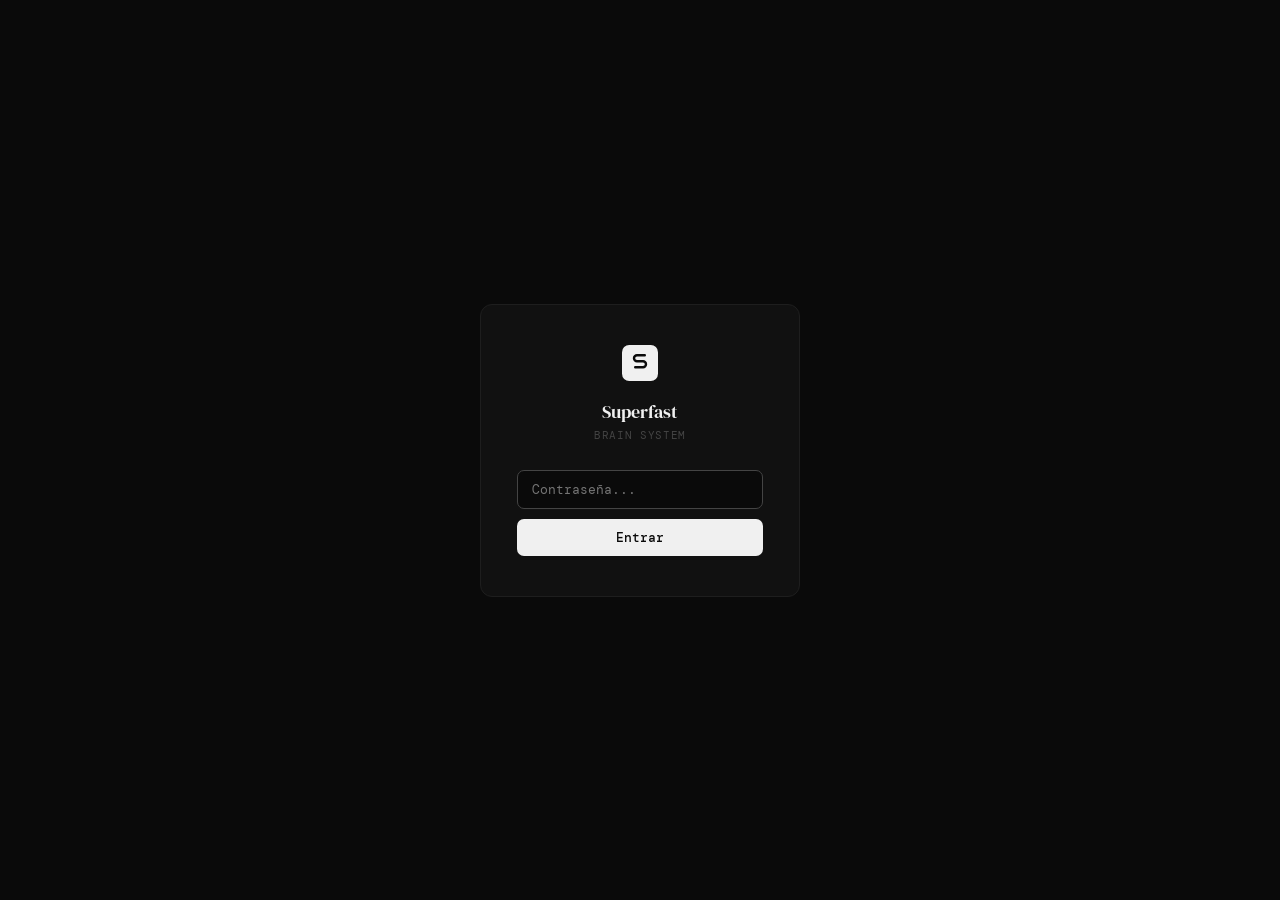
==== index.html @ e6bd0008 "fix: renombrar index_nuevo a index.html" ====
<!DOCTYPE html>
<html lang="es">
<head>
<meta charset="UTF-8">
<meta name="viewport" content="width=device-width, initial-scale=1.0">
<title>Superfast — Brain System</title>
<link href="https://fonts.googleapis.com/css2?family=DM+Serif+Display:ital@0;1&family=DM+Mono:wght@300;400;500&display=swap" rel="stylesheet">
<style>
:root {
  --bg: #0a0a0a; --surface: #111111; --surface2: #1a1a1a;
  --border: #1e1e1e; --border2: #2e2e2e;
  --text: #f0f0f0; --text2: #888888; --text3: #444444;
  --green: #4ade80; --red: #f87171;
  --bottom-nav-h: 60px;
}
* { box-sizing: border-box; margin: 0; padding: 0; }
body { background: var(--bg); color: var(--text); font-family: 'DM Mono', monospace; font-size: 13px; min-height: 100vh; display: flex; }

/* ── LOGIN SCREEN ─────────────────────────────────────────── */
#login-screen {
  display: none;
  position: fixed; inset: 0;
  background: #0a0a0a;
  align-items: center; justify-content: center;
  z-index: 9999;
  padding: 16px;
}
#login-screen.visible { display: flex; }
.login-box {
  background: #111;
  border: 1px solid #1e1e1e;
  border-radius: 12px;
  padding: 40px 36px;
  width: 100%;
  max-width: 320px;
  text-align: center;
}
.login-logo { width: 36px; height: 36px; margin: 0 auto 14px; }
.login-title { font-family: 'DM Serif Display', serif; font-size: 18px; color: #f0f0f0; margin-bottom: 4px; }
.login-sub { font-size: 11px; color: #444; letter-spacing: 0.06em; text-transform: uppercase; margin-bottom: 28px; }
.login-input {
  width: 100%; padding: 10px 14px;
  background: #0a0a0a; border: 1px solid #2e2e2e; border-radius: 7px;
  color: #f0f0f0; font-family: 'DM Mono', monospace; font-size: 13px;
  outline: none; margin-bottom: 10px; transition: border-color 0.15s;
}
.login-input:focus { border-color: #444; }
.login-btn {
  width: 100%; padding: 10px;
  background: #f0f0f0; border: none; border-radius: 7px;
  color: #0a0a0a; font-family: 'DM Mono', monospace;
  font-size: 13px; font-weight: 500; cursor: pointer; transition: background 0.15s;
}
.login-btn:hover { background: #d4d4d4; }
.login-btn:disabled { background: #1a1a1a; color: #444; cursor: not-allowed; }
.login-error { font-size: 11px; color: #f87171; margin-top: 10px; display: none; }

/* ── APP ─────────────────────────────────────────────────── */
#app { display: none; width: 100%; }
#app.visible { display: flex; }

/* ── SIDEBAR (desktop) ───────────────────────────────────── */
.sidebar {
  width: 220px; min-width: 220px;
  background: var(--surface); border-right: 1px solid var(--border);
  display: flex; flex-direction: column;
  height: 100vh; position: sticky; top: 0;
}
.logo { padding: 24px 20px; border-bottom: 1px solid var(--border); display: flex; align-items: center; gap: 12px; }
.logo-mark { width: 30px; height: 30px; flex-shrink: 0; }
.logo-name { font-family: 'DM Serif Display', serif; font-size: 15px; color: var(--text); display: block; }
.logo-sub { font-size: 10px; color: var(--text3); letter-spacing: 0.08em; text-transform: uppercase; display: block; margin-top: 1px; }
.nav { padding: 12px 10px; flex: 1; }
.nav-section { font-size: 10px; color: var(--text3); letter-spacing: 0.1em; text-transform: uppercase; padding: 14px 10px 6px; }
.nav-item {
  display: flex; align-items: center; gap: 10px;
  padding: 9px 10px; border-radius: 6px; cursor: pointer;
  color: var(--text2); font-size: 12px; border: none; background: none;
  width: 100%; text-align: left; transition: all 0.15s; letter-spacing: 0.02em;
}
.nav-item:hover { background: var(--surface2); color: var(--text); }
.nav-item.active { background: var(--surface2); color: var(--text); }
.nav-item svg { opacity: 0.5; flex-shrink: 0; }
.nav-item.active svg { opacity: 1; }
.sidebar-footer {
  padding: 14px 16px; border-top: 1px solid var(--border);
  font-size: 11px; color: var(--text3);
  display: flex; align-items: center; justify-content: space-between;
}
.logout-btn { background: none; border: none; color: var(--text3); font-family: 'DM Mono', monospace; font-size: 11px; cursor: pointer; padding: 0; transition: color 0.15s; }
.logout-btn:hover { color: var(--red); }
.status-dot { display: inline-block; width: 6px; height: 6px; border-radius: 50%; background: var(--green); margin-right: 6px; animation: pulse 2s infinite; }
@keyframes pulse { 0%,100%{opacity:1} 50%{opacity:0.3} }

/* ── BOTTOM NAV (mobile only) ────────────────────────────── */
.bottom-nav {
  display: none;
  position: fixed; bottom: 0; left: 0; right: 0;
  height: var(--bottom-nav-h);
  background: var(--surface);
  border-top: 1px solid var(--border);
  z-index: 100;
  padding: 0 4px;
  align-items: stretch;
}
.bnav-item {
  flex: 1; display: flex; flex-direction: column;
  align-items: center; justify-content: center; gap: 4px;
  cursor: pointer; border: none; background: none;
  color: var(--text3); font-family: 'DM Mono', monospace;
  font-size: 9px; letter-spacing: 0.04em; padding: 8px 4px;
  transition: color 0.15s; -webkit-tap-highlight-color: transparent;
}
.bnav-item svg { opacity: 0.5; }
.bnav-item.active { color: var(--text); }
.bnav-item.active svg { opacity: 1; }

/* ── MAIN ────────────────────────────────────────────────── */
.main { flex: 1; display: flex; flex-direction: column; height: 100vh; overflow: hidden; min-width: 0; }
.topbar {
  height: 56px; border-bottom: 1px solid var(--border);
  display: flex; align-items: center; padding: 0 28px; gap: 14px; flex-shrink: 0;
}
.topbar-title { font-family: 'DM Serif Display', serif; font-size: 16px; color: var(--text); white-space: nowrap; }
.topbar-sep { color: var(--text3); }
.topbar-sub { font-size: 11px; color: var(--text3); white-space: nowrap; overflow: hidden; text-overflow: ellipsis; }
.topbar-actions { margin-left: auto; flex-shrink: 0; }
.content { flex: 1; overflow-y: auto; padding: 28px; }
.content::-webkit-scrollbar { width: 4px; }
.content::-webkit-scrollbar-thumb { background: var(--border2); border-radius: 2px; }

/* ── BUTTONS ─────────────────────────────────────────────── */
.btn {
  padding: 7px 16px; border-radius: 5px;
  font-family: 'DM Mono', monospace; font-size: 12px; cursor: pointer;
  border: 1px solid var(--border2); background: var(--surface2); color: var(--text2);
  transition: all 0.15s; white-space: nowrap;
}
.btn:hover { border-color: #444; color: var(--text); }
.btn-primary { background: var(--text); color: var(--bg); border-color: var(--text); font-weight: 500; }
.btn-primary:hover { background: #d4d4d4; }
.btn-primary:disabled { background: var(--surface2); color: var(--text3); border-color: var(--border); cursor: not-allowed; }

/* ── VIEWS ───────────────────────────────────────────────── */
.view { display: none; }
.view.active { display: block; }

/* ── PANEL ───────────────────────────────────────────────── */
.panel { background: var(--surface); border: 1px solid var(--border); border-radius: 8px; overflow: hidden; }
.panel-header { padding: 12px 18px; border-bottom: 1px solid var(--border); display: flex; align-items: center; justify-content: space-between; }
.panel-label { font-size: 10px; color: var(--text3); letter-spacing: 0.1em; text-transform: uppercase; }
.panel-body { padding: 18px; }

/* ── NEW NOTE ────────────────────────────────────────────── */
.note-grid { display: grid; grid-template-columns: 1fr 300px; gap: 20px; max-width: 1080px; }
.title-input {
  width: 100%; background: transparent; border: none;
  border-bottom: 1px solid var(--border); color: var(--text);
  font-family: 'DM Serif Display', serif; font-size: 22px; line-height: 1.3;
  padding: 2px 0 12px; outline: none; display: block;
}
.title-input::placeholder { color: var(--text3); font-style: italic; }
.body-input {
  width: 100%; height: 360px; background: transparent; border: none;
  color: var(--text2); font-family: 'DM Mono', monospace; font-size: 13px;
  line-height: 1.8; resize: none; outline: none; margin-top: 14px;
}
.body-input::placeholder { color: var(--text3); }
.char-count { padding: 10px 18px; border-top: 1px solid var(--border); font-size: 11px; color: var(--text3); text-align: right; }

/* ── STATUS ──────────────────────────────────────────────── */
.status-box { padding: 10px 14px; border-radius: 6px; font-size: 12px; display: flex; align-items: center; gap: 8px; }
.status-box.idle { background: rgba(255,255,255,0.03); border: 1px solid var(--border2); color: var(--text3); }
.status-box.processing { background: rgba(255,255,255,0.05); border: 1px solid var(--border2); color: var(--text2); }
.status-box.success { background: rgba(74,222,128,0.07); border: 1px solid rgba(74,222,128,0.2); color: var(--green); }
.status-box.error { background: rgba(248,113,113,0.07); border: 1px solid rgba(248,113,113,0.2); color: var(--red); }
.info-row { display: flex; flex-direction: column; gap: 16px; margin-top: 16px; }
.info-label { font-size: 10px; color: var(--text3); letter-spacing: 0.1em; text-transform: uppercase; margin-bottom: 6px; }
.info-value { font-size: 13px; color: var(--text2); line-height: 1.6; }
.tags-row { display: flex; flex-wrap: wrap; gap: 5px; }
.tag { padding: 3px 9px; border: 1px solid var(--border2); border-radius: 3px; font-size: 11px; color: var(--text2); }
.notion-link {
  display: flex; align-items: center; gap: 8px;
  padding: 10px 12px; background: var(--surface2);
  border: 1px solid var(--border2); border-radius: 6px;
  color: var(--text); text-decoration: none; font-size: 12px; transition: border-color 0.15s;
}
.notion-link:hover { border-color: #555; }

/* ── HISTORY ─────────────────────────────────────────────── */
.history-grid { display: grid; grid-template-columns: repeat(auto-fill, minmax(280px, 1fr)); gap: 14px; max-width: 1080px; }
.note-card { background: var(--surface); border: 1px solid var(--border); border-radius: 8px; padding: 16px; cursor: pointer; transition: border-color 0.15s; }
.note-card:hover { border-color: var(--border2); }
.card-header { display: flex; align-items: flex-start; justify-content: space-between; gap: 10px; margin-bottom: 10px; }
.card-title { font-family: 'DM Serif Display', serif; font-size: 15px; color: var(--text); line-height: 1.3; }
.card-badge { font-size: 10px; padding: 2px 7px; border: 1px solid var(--border2); border-radius: 3px; color: var(--text3); flex-shrink: 0; letter-spacing: 0.05em; }
.card-date { font-size: 10px; color: var(--text3); margin-bottom: 8px; }
.card-summary { font-size: 12px; color: var(--text2); line-height: 1.6; margin-bottom: 12px; display: -webkit-box; -webkit-line-clamp: 2; -webkit-box-orient: vertical; overflow: hidden; }
.card-footer { display: flex; align-items: center; justify-content: space-between; }
.card-tags { display: flex; gap: 5px; flex-wrap: wrap; }
.card-tag { font-size: 10px; color: var(--text3); border: 1px solid var(--border); border-radius: 2px; padding: 2px 6px; }
.card-ext-link { font-size: 11px; color: var(--text3); text-decoration: none; transition: color 0.15s; }
.card-ext-link:hover { color: var(--text); }
.card-delete { background: none; border: none; cursor: pointer; color: var(--text3); padding: 2px 4px; border-radius: 3px; font-size: 14px; line-height: 1; transition: color 0.15s; display: none; }
.note-card:hover .card-delete { display: block; }
.card-delete:hover { color: var(--red); }

/* ── HISTORY TOOLBAR ─────────────────────────────────────── */
.history-toolbar { display: flex; align-items: center; gap: 10px; max-width: 1080px; margin-bottom: 18px; flex-wrap: wrap; }
.search-input {
  flex: 1; min-width: 160px; background: var(--surface);
  border: 1px solid var(--border2); border-radius: 6px;
  color: var(--text); font-family: 'DM Mono', monospace;
  font-size: 12px; padding: 8px 14px; outline: none; transition: border-color 0.15s;
}
.search-input:focus { border-color: #444; }
.search-input::placeholder { color: var(--text3); }
.filter-btn {
  padding: 7px 12px; border-radius: 5px;
  font-family: 'DM Mono', monospace; font-size: 11px; cursor: pointer;
  border: 1px solid var(--border2); background: var(--surface); color: var(--text3);
  transition: all 0.15s; letter-spacing: 0.04em; white-space: nowrap;
}
.filter-btn:hover { color: var(--text); border-color: #444; }
.filter-btn.on { background: var(--surface2); color: var(--text); border-color: #444; }

/* ── CARD PINNED ─────────────────────────────────────────── */
.note-card.pinned { border-color: #333; }
.card-pin { background: none; border: none; cursor: pointer; color: var(--text3); padding: 2px 4px; font-size: 12px; transition: color 0.15s; display: none; }
.note-card:hover .card-pin { display: block; }
.note-card.pinned .card-pin { display: block; color: var(--text2); }
.card-pin:hover { color: var(--text); }
.card-reprocess { background: none; border: none; cursor: pointer; color: var(--text3); padding: 2px 4px; font-size: 11px; transition: color 0.15s; display: none; letter-spacing: 0.02em; }
.note-card:hover .card-reprocess { display: block; }
.card-reprocess:hover { color: var(--text); }

/* ── STATS ───────────────────────────────────────────────── */
.stats-grid { display: grid; grid-template-columns: repeat(auto-fill, minmax(200px, 1fr)); gap: 14px; max-width: 1080px; margin-bottom: 28px; }
.stat-card { background: var(--surface); border: 1px solid var(--border); border-radius: 8px; padding: 18px 20px; }
.stat-value { font-family: 'DM Serif Display', serif; font-size: 32px; color: var(--text); line-height: 1; margin-bottom: 6px; }
.stat-label { font-size: 11px; color: var(--text3); letter-spacing: 0.06em; text-transform: uppercase; }
.tags-chart { max-width: 1080px; background: var(--surface); border: 1px solid var(--border); border-radius: 8px; padding: 18px 20px; margin-bottom: 14px; }
.tags-chart-title { font-size: 10px; color: var(--text3); letter-spacing: 0.1em; text-transform: uppercase; margin-bottom: 14px; }
.tag-bar-row { display: flex; align-items: center; gap: 10px; margin-bottom: 8px; }
.tag-bar-label { font-size: 11px; color: var(--text2); width: 100px; flex-shrink: 0; overflow: hidden; text-overflow: ellipsis; white-space: nowrap; }
.tag-bar-track { flex: 1; height: 4px; background: var(--border2); border-radius: 2px; }
.tag-bar-fill { height: 100%; background: var(--text2); border-radius: 2px; transition: width 0.4s ease; }
.tag-bar-count { font-size: 11px; color: var(--text3); width: 20px; text-align: right; flex-shrink: 0; }
.empty { display: flex; flex-direction: column; align-items: center; justify-content: center; height: 260px; gap: 10px; color: var(--text3); }
.empty-icon { font-size: 28px; opacity: 0.3; }
.empty-text { font-size: 12px; letter-spacing: 0.04em; }

/* ── CHAT ────────────────────────────────────────────────── */
.chat-layout { display: grid; grid-template-columns: 1fr 300px; gap: 20px; max-width: 1080px; height: calc(100vh - 114px); }
.chat-col { display: flex; flex-direction: column; height: 100%; min-height: 0; }
.chat-messages { flex: 1; overflow-y: auto; display: flex; flex-direction: column; gap: 14px; padding-right: 6px; }
.chat-messages::-webkit-scrollbar { width: 3px; }
.chat-messages::-webkit-scrollbar-thumb { background: var(--border2); }
.msg { display: flex; gap: 10px; animation: fadeUp 0.2s ease; }
.msg.user { flex-direction: row-reverse; }
@keyframes fadeUp { from{opacity:0;transform:translateY(5px)} to{opacity:1;transform:translateY(0)} }
.msg-av {
  width: 26px; height: 26px; border-radius: 4px;
  background: var(--surface2); border: 1px solid var(--border2);
  display: flex; align-items: center; justify-content: center;
  font-size: 11px; flex-shrink: 0; font-family: 'DM Serif Display', serif;
}
.msg.user .msg-av { background: var(--text); color: var(--bg); border-color: var(--text); }
.msg-body {
  max-width: 78%; padding: 10px 13px; border-radius: 6px;
  font-size: 12px; line-height: 1.7;
  background: var(--surface); border: 1px solid var(--border); color: var(--text2);
}
.msg.user .msg-body { background: var(--surface2); color: var(--text); border-color: var(--border2); }
.chat-footer { border-top: 1px solid var(--border); padding-top: 14px; flex-shrink: 0; margin-top: 14px; }
.chat-row { display: flex; gap: 8px; }
.chat-in {
  flex: 1; background: var(--surface); border: 1px solid var(--border2); border-radius: 6px;
  color: var(--text); font-family: 'DM Mono', monospace; font-size: 13px;
  padding: 9px 13px; outline: none; transition: border-color 0.15s;
}
.chat-in:focus { border-color: #444; }
.context-note { display: flex; align-items: center; gap: 9px; padding: 9px 10px; border-radius: 5px; cursor: pointer; border: 1px solid transparent; transition: all 0.15s; }
.context-note:hover { background: var(--surface2); }
.context-note.on { background: var(--surface2); border-color: var(--border2); }
.ctx-check { width: 14px; height: 14px; border: 1px solid var(--border2); border-radius: 3px; flex-shrink: 0; display: flex; align-items: center; justify-content: center; }
.context-note.on .ctx-check { background: var(--text); border-color: var(--text); }
.ctx-title { font-size: 12px; color: var(--text2); white-space: nowrap; overflow: hidden; text-overflow: ellipsis; }
.context-note.on .ctx-title { color: var(--text); }
.panel-notes { overflow-y: auto; flex: 1; }
.chat-panel { display: flex; flex-direction: column; height: 100%; }

/* ── CLEAR NOTE BUTTON ───────────────────────────────────── */
.btn-ghost {
  padding: 7px 14px; border-radius: 5px;
  font-family: 'DM Mono', monospace; font-size: 12px; cursor: pointer;
  border: 1px solid var(--border2); background: transparent; color: var(--text3);
  transition: all 0.15s; white-space: nowrap;
}
.btn-ghost:hover { border-color: var(--red); color: var(--red); }

/* ── CHAT FILTER TABS ────────────────────────────────────── */
.chat-filters { display: flex; gap: 6px; margin-bottom: 10px; }
.chat-filter-btn {
  padding: 5px 12px; border-radius: 4px; cursor: pointer;
  font-family: 'DM Mono', monospace; font-size: 11px; letter-spacing: 0.04em;
  border: 1px solid var(--border2); background: transparent; color: var(--text3);
  transition: all 0.15s;
}
.chat-filter-btn:hover { color: var(--text2); border-color: #444; }
.chat-filter-btn.active { background: var(--surface2); color: var(--text); border-color: #444; }
.chat-filter-label { font-size: 10px; color: var(--text3); letter-spacing: 0.08em; text-transform: uppercase; margin-bottom: 8px; padding-left: 2px; }

/* ── BULK SELECT ─────────────────────────────────────────── */
.bulk-bar {
  display: none; align-items: center; gap: 10px;
  padding: 8px 14px; background: var(--surface2);
  border: 1px solid var(--border2); border-radius: 6px;
  max-width: 1080px; margin-bottom: 14px;
}
.bulk-bar.visible { display: flex; }
.bulk-count { font-size: 12px; color: var(--text2); flex: 1; }
.btn-danger {
  padding: 6px 14px; border-radius: 5px;
  font-family: 'DM Mono', monospace; font-size: 12px; cursor: pointer;
  border: 1px solid rgba(248,113,113,0.3); background: rgba(248,113,113,0.08);
  color: var(--red); transition: all 0.15s; white-space: nowrap;
}
.btn-danger:hover { background: rgba(248,113,113,0.15); border-color: var(--red); }
.note-card.selecting { cursor: default; }
.note-card.bulk-selected { border-color: #555; background: var(--surface2); }
.card-checkbox {
  width: 15px; height: 15px; border: 1px solid var(--border2); border-radius: 3px;
  flex-shrink: 0; display: none; align-items: center; justify-content: center;
  background: var(--surface);
}
.selecting-mode .card-checkbox { display: flex; }
.note-card.bulk-selected .card-checkbox { background: var(--text); border-color: var(--text); }

/* ── EDIT MODAL ──────────────────────────────────────────── */
.modal-overlay {
  display: none; position: fixed; inset: 0;
  background: rgba(0,0,0,0.7); z-index: 500;
  align-items: center; justify-content: center; padding: 20px;
}
.modal-overlay.visible { display: flex; }
.modal {
  background: var(--surface); border: 1px solid var(--border2);
  border-radius: 10px; width: 100%; max-width: 620px;
  max-height: 90vh; display: flex; flex-direction: column;
}
.modal-header {
  padding: 16px 20px; border-bottom: 1px solid var(--border);
  display: flex; align-items: center; justify-content: space-between; flex-shrink: 0;
}
.modal-title { font-family: 'DM Serif Display', serif; font-size: 15px; color: var(--text); }
.modal-close { background: none; border: none; color: var(--text3); cursor: pointer; font-size: 18px; line-height: 1; padding: 2px 6px; border-radius: 3px; transition: color 0.15s; }
.modal-close:hover { color: var(--text); }
.modal-body { padding: 20px; overflow-y: auto; flex: 1; display: flex; flex-direction: column; gap: 14px; }
.modal-footer { padding: 14px 20px; border-top: 1px solid var(--border); display: flex; gap: 8px; justify-content: flex-end; flex-shrink: 0; }
.modal-input {
  width: 100%; background: var(--surface2); border: 1px solid var(--border2);
  border-radius: 6px; color: var(--text); font-family: 'DM Mono', monospace;
  font-size: 13px; padding: 9px 13px; outline: none; transition: border-color 0.15s;
}
.modal-input:focus { border-color: #444; }
.modal-textarea {
  width: 100%; height: 240px; background: var(--surface2); border: 1px solid var(--border2);
  border-radius: 6px; color: var(--text2); font-family: 'DM Mono', monospace;
  font-size: 13px; line-height: 1.7; padding: 9px 13px; outline: none;
  resize: vertical; transition: border-color 0.15s;
}
.modal-textarea:focus { border-color: #444; }
.modal-label { font-size: 10px; color: var(--text3); letter-spacing: 0.1em; text-transform: uppercase; margin-bottom: 5px; }

/* ── REMINDERS ───────────────────────────────────────────── */
.reminder-badge {
  display: inline-flex; align-items: center; gap: 4px;
  font-size: 10px; padding: 2px 7px;
  border-radius: 3px; letter-spacing: 0.04em;
  border: 1px solid rgba(251,191,36,0.3);
  background: rgba(251,191,36,0.08); color: #fbbf24;
}
.reminder-badge.overdue {
  border-color: rgba(248,113,113,0.3);
  background: rgba(248,113,113,0.08); color: var(--red);
}
.reminder-badge.today {
  border-color: rgba(74,222,128,0.3);
  background: rgba(74,222,128,0.08); color: var(--green);
}
.card-reminder { background: none; border: none; cursor: pointer; color: var(--text3); padding: 2px 4px; font-size: 12px; transition: color 0.15s; display: none; }
.note-card:hover .card-reminder { display: block; }
.note-card.has-reminder .card-reminder { display: block; color: #fbbf24; }
.note-card.has-reminder.overdue .card-reminder { color: var(--red); }
.note-card.has-reminder.today .card-reminder { color: var(--green); }
.reminder-panel {
  background: var(--surface); border: 1px solid var(--border);
  border-radius: 8px; padding: 0; overflow: hidden; max-width: 1080px; margin-bottom: 20px;
}
.reminder-panel-header {
  padding: 12px 18px; border-bottom: 1px solid var(--border);
  display: flex; align-items: center; justify-content: space-between;
}
.reminder-item {
  display: flex; align-items: center; gap: 12px;
  padding: 10px 18px; border-bottom: 1px solid var(--border);
  transition: background 0.1s;
}
.reminder-item:last-child { border-bottom: none; }
.reminder-item:hover { background: var(--surface2); }
.reminder-dot { width: 6px; height: 6px; border-radius: 50%; flex-shrink: 0; background: #fbbf24; }
.reminder-dot.overdue { background: var(--red); }
.reminder-dot.today { background: var(--green); }
.reminder-title { flex: 1; font-size: 12px; color: var(--text); overflow: hidden; text-overflow: ellipsis; white-space: nowrap; }
.reminder-date-label { font-size: 11px; color: var(--text3); flex-shrink: 0; }
.reminder-clear { background: none; border: none; cursor: pointer; color: var(--text3); font-size: 13px; padding: 2px 5px; border-radius: 3px; transition: color 0.15s; }
.reminder-clear:hover { color: var(--red); }

/* Date picker modal */
.date-picker-overlay {
  display: none; position: fixed; inset: 0;
  background: rgba(0,0,0,0.5); z-index: 600;
  align-items: center; justify-content: center;
}
.date-picker-overlay.visible { display: flex; }
.date-picker-box {
  background: var(--surface); border: 1px solid var(--border2);
  border-radius: 10px; padding: 24px; width: 280px;
}
.date-picker-title { font-family: 'DM Serif Display', serif; font-size: 14px; color: var(--text); margin-bottom: 4px; }
.date-picker-sub { font-size: 11px; color: var(--text3); margin-bottom: 16px; white-space: nowrap; overflow: hidden; text-overflow: ellipsis; }
.date-input {
  width: 100%; background: var(--surface2); border: 1px solid var(--border2);
  border-radius: 6px; color: var(--text); font-family: 'DM Mono', monospace;
  font-size: 13px; padding: 9px 13px; outline: none; margin-bottom: 12px;
  transition: border-color 0.15s;
}
.date-input:focus { border-color: #444; }
.date-picker-actions { display: flex; gap: 8px; justify-content: flex-end; }
.shortcut-btns { display: flex; gap: 6px; margin-bottom: 12px; flex-wrap: wrap; }
.shortcut-btn {
  padding: 5px 10px; border-radius: 4px; cursor: pointer;
  font-family: 'DM Mono', monospace; font-size: 11px;
  border: 1px solid var(--border2); background: var(--surface2); color: var(--text2);
  transition: all 0.15s;
}
.shortcut-btn:hover { color: var(--text); border-color: #444; }

/* ── SPINNER ─────────────────────────────────────────────── */
.spin { width: 12px; height: 12px; border: 2px solid var(--border2); border-top-color: var(--text2); border-radius: 50%; animation: rot 0.7s linear infinite; display: inline-block; }
@keyframes rot { to{transform:rotate(360deg)} }

/* ════════════════════════════════════════════════════════════
   RESPONSIVE — tablet (≤ 900px)
════════════════════════════════════════════════════════════ */
@media (max-width: 900px) {
  .note-grid {
    grid-template-columns: 1fr;
  }
  .chat-layout {
    grid-template-columns: 1fr;
    height: auto;
  }
  .chat-panel {
    height: 280px;
  }
}

/* ════════════════════════════════════════════════════════════
   RESPONSIVE — mobile (≤ 640px)
════════════════════════════════════════════════════════════ */
@media (max-width: 640px) {
  /* Hide desktop sidebar, show bottom nav */
  .sidebar { display: none; }
  .bottom-nav { display: flex; }

  /* App takes full width */
  #app.visible { flex-direction: column; }
  .main { height: calc(100vh - var(--bottom-nav-h)); }

  /* Topbar — hide subtitle, smaller padding */
  .topbar { padding: 0 16px; gap: 8px; height: 50px; }
  .topbar-sep { display: none; }
  .topbar-sub { display: none; }
  .topbar-title { font-size: 14px; }
  .btn { padding: 6px 12px; font-size: 11px; }

  /* Content padding */
  .content { padding: 16px; padding-bottom: 16px; }

  /* Note grid → single column */
  .note-grid { grid-template-columns: 1fr; gap: 14px; }

  /* Textarea height smaller on mobile */
  .body-input { height: 220px; }

  /* History toolbar wrap nicely */
  .history-toolbar { gap: 8px; }
  .search-input { min-width: 100%; order: -1; }
  .filter-btn { font-size: 10px; padding: 6px 10px; }

  /* History grid → 1 col */
  .history-grid { grid-template-columns: 1fr; }

  /* Always show card actions on mobile (no hover) */
  .card-delete { display: block; }
  .card-pin { display: block; }
  .card-reminder { display: block; }
  .card-reprocess { display: block; }

  /* Chat layout → stacked, full height */
  .chat-layout {
    grid-template-columns: 1fr;
    height: calc(100vh - 50px - var(--bottom-nav-h));
    gap: 12px;
  }
  .chat-col { min-height: 0; }
  .chat-panel { height: 200px; flex-shrink: 0; }
  .panel-notes { max-height: 140px; }

  /* Stats grid 2 cols on mobile */
  .stats-grid { grid-template-columns: repeat(2, 1fr); }
  .stat-value { font-size: 26px; }
}
</style>
</head>
<body>

<!-- ── LOGIN SCREEN ──────────────────────────────────────────────── -->
<div id="login-screen">
  <div class="login-box">
    <svg class="login-logo" viewBox="0 0 30 30" fill="none" xmlns="http://www.w3.org/2000/svg">
      <rect width="30" height="30" rx="6" fill="#f0f0f0"/>
      <path d="M19 8.5H12.5C11.12 8.5 10 9.62 10 11C10 12.38 11.12 13.5 12.5 13.5H17.5C18.88 13.5 20 14.62 20 16C20 17.38 18.88 18.5 17.5 18.5H11" stroke="#0a0a0a" stroke-width="2" stroke-linecap="round"/>
    </svg>
    <div class="login-title">Superfast</div>
    <div class="login-sub">Brain System</div>
    <input class="login-input" id="pw-input" type="password" placeholder="Contraseña..."
           onkeydown="if(event.key==='Enter') doLogin()" autofocus />
    <button class="login-btn" id="login-btn" onclick="doLogin()">Entrar</button>
    <div class="login-error" id="login-err">Contraseña incorrecta</div>
  </div>
</div>

<!-- ── APP ──────────────────────────────────────────────────────── -->
<div id="app">
  <!-- Desktop sidebar -->
  <aside class="sidebar">
    <div class="logo">
      <svg class="logo-mark" viewBox="0 0 30 30" fill="none" xmlns="http://www.w3.org/2000/svg">
        <rect width="30" height="30" rx="6" fill="#f0f0f0"/>
        <path d="M19 8.5H12.5C11.12 8.5 10 9.62 10 11C10 12.38 11.12 13.5 12.5 13.5H17.5C18.88 13.5 20 14.62 20 16C20 17.38 18.88 18.5 17.5 18.5H11" stroke="#0a0a0a" stroke-width="2" stroke-linecap="round"/>
      </svg>
      <div>
        <span class="logo-name">Superfast</span>
        <span class="logo-sub">Brain System</span>
      </div>
    </div>
    <nav class="nav">
      <div class="nav-section">Workspace</div>
      <button class="nav-item active" id="btn-new" onclick="showView('new',this)">
        <svg width="14" height="14" viewBox="0 0 16 16" fill="none"><path d="M8 3v10M3 8h10" stroke="currentColor" stroke-width="1.5" stroke-linecap="round"/></svg>
        Nueva nota
      </button>
      <button class="nav-item" id="btn-history" onclick="showView('history',this)">
        <svg width="14" height="14" viewBox="0 0 16 16" fill="none"><rect x="2" y="3" width="12" height="2" rx="1" fill="currentColor"/><rect x="2" y="7" width="9" height="2" rx="1" fill="currentColor"/><rect x="2" y="11" width="11" height="2" rx="1" fill="currentColor"/></svg>
        Historial
      </button>
      <button class="nav-item" id="btn-stats" onclick="showView('stats',this)">
        <svg width="14" height="14" viewBox="0 0 16 16" fill="none"><rect x="2" y="9" width="3" height="5" rx="1" fill="currentColor"/><rect x="6.5" y="6" width="3" height="8" rx="1" fill="currentColor"/><rect x="11" y="3" width="3" height="11" rx="1" fill="currentColor"/></svg>
        Stats
      </button>
      <button class="nav-item" id="btn-chat" onclick="showView('chat',this)">
        <svg width="14" height="14" viewBox="0 0 16 16" fill="none"><path d="M2 4a2 2 0 012-2h8a2 2 0 012 2v6a2 2 0 01-2 2H6l-3 2V4z" stroke="currentColor" stroke-width="1.5" stroke-linejoin="round"/></svg>
        Chat con notas
      </button>
    </nav>
    <div class="sidebar-footer">
      <span><span class="status-dot"></span>Gemini 2.5 Flash</span>
      <button class="logout-btn" onclick="doLogout()">salir</button>
    </div>
  </aside>

  <!-- Mobile bottom nav -->
  <nav class="bottom-nav" id="bottom-nav">
    <button class="bnav-item active" id="bnav-new" onclick="showView('new',null,'bnav-new')">
      <svg width="18" height="18" viewBox="0 0 16 16" fill="none"><path d="M8 3v10M3 8h10" stroke="currentColor" stroke-width="1.5" stroke-linecap="round"/></svg>
      Nueva
    </button>
    <button class="bnav-item" id="bnav-history" onclick="showView('history',null,'bnav-history')">
      <svg width="18" height="18" viewBox="0 0 16 16" fill="none"><rect x="2" y="3" width="12" height="2" rx="1" fill="currentColor"/><rect x="2" y="7" width="9" height="2" rx="1" fill="currentColor"/><rect x="2" y="11" width="11" height="2" rx="1" fill="currentColor"/></svg>
      Historial
    </button>
    <button class="bnav-item" id="bnav-stats" onclick="showView('stats',null,'bnav-stats')">
      <svg width="18" height="18" viewBox="0 0 16 16" fill="none"><rect x="2" y="9" width="3" height="5" rx="1" fill="currentColor"/><rect x="6.5" y="6" width="3" height="8" rx="1" fill="currentColor"/><rect x="11" y="3" width="3" height="11" rx="1" fill="currentColor"/></svg>
      Stats
    </button>
    <button class="bnav-item" id="bnav-chat" onclick="showView('chat',null,'bnav-chat')">
      <svg width="18" height="18" viewBox="0 0 16 16" fill="none"><path d="M2 4a2 2 0 012-2h8a2 2 0 012 2v6a2 2 0 01-2 2H6l-3 2V4z" stroke="currentColor" stroke-width="1.5" stroke-linejoin="round"/></svg>
      Chat
    </button>
  </nav>

  <main class="main">
    <div class="topbar">
      <span class="topbar-title" id="tb-title">Nueva nota</span>
      <span class="topbar-sep">/</span>
      <span class="topbar-sub" id="tb-sub">Escribe y procesa a Notion</span>
      <div class="topbar-actions" style="display:flex;gap:8px;align-items:center">
        <button class="btn-ghost" id="clear-btn" onclick="clearNote()" style="display:none" title="Descartar y nueva nota">✕ Nueva</button>
        <button class="btn btn-primary" id="process-btn" onclick="processNote()">⚡ Procesar</button>
      </div>
    </div>
    <div class="content">

      <!-- VIEW: NUEVA NOTA -->
      <div class="view active" id="view-new">
        <div class="note-grid">
          <div class="panel">
            <div class="panel-header">
              <span class="panel-label">Contenido</span>
              <span class="panel-label">markdown</span>
            </div>
            <div class="panel-body">
              <input class="title-input" id="note-title" type="text" placeholder="Título de la nota..." />
              <textarea class="body-input" id="note-body"
                placeholder="Escribe el contenido aquí...&#10;&#10;## Sección&#10;- punto uno&#10;- punto dos"
                oninput="updateCount()"></textarea>
            </div>
            <div class="char-count"><span id="char-count">0</span> chars</div>
          </div>
          <div style="display:flex;flex-direction:column;gap:16px">
            <div class="panel">
              <div class="panel-header"><span class="panel-label">Estado</span></div>
              <div class="panel-body">
                <div class="status-box idle" id="status-box">Esperando nota...</div>
                <div class="info-row" id="result-info" style="display:none">
                  <div>
                    <div class="info-label">Título</div>
                    <div class="info-value" id="res-title">—</div>
                  </div>
                  <div>
                    <div class="info-label">Tipo</div>
                    <div class="info-value" id="res-type">—</div>
                  </div>
                  <div>
                    <div class="info-label">Tags</div>
                    <div class="tags-row" id="res-tags"></div>
                  </div>
                  <div>
                    <div class="info-label">Notion</div>
                    <a href="#" id="res-link" class="notion-link" target="_blank">
                      <svg width="13" height="13" viewBox="0 0 16 16" fill="none"><path d="M6 3H3a1 1 0 00-1 1v9a1 1 0 001 1h9a1 1 0 001-1v-3" stroke="currentColor" stroke-width="1.5" stroke-linecap="round"/><path d="M9 2h5v5M14 2L8 8" stroke="currentColor" stroke-width="1.5" stroke-linecap="round" stroke-linejoin="round"/></svg>
                      Ver en Notion
                    </a>
                  </div>
                </div>
              </div>
            </div>
            <div class="panel">
              <div class="panel-header"><span class="panel-label">Resumen IA</span></div>
              <div class="panel-body">
                <div id="res-summary" style="font-size:12px;color:var(--text3);line-height:1.7">El resumen aparecerá aquí.</div>
              </div>
            </div>
          </div>
        </div>
      </div>

      <!-- VIEW: HISTORIAL -->
      <div class="view" id="view-history">
        <div class="history-toolbar">
          <input class="search-input" id="search-input" type="text" placeholder="Buscar notas..." oninput="renderHistory()" />
          <button class="filter-btn" id="filter-all" onclick="setFilter('all',this)">Todas</button>
          <button class="filter-btn" id="filter-knowledge" onclick="setFilter('KNOWLEDGE',this)">Knowledge</button>
          <button class="filter-btn" id="filter-business" onclick="setFilter('BUSINESS',this)">Business</button>
          <button class="filter-btn" id="filter-pinned" onclick="setFilter('pinned',this)">📌 Pins</button>
          <button class="filter-btn" id="sync-btn" onclick="syncFromNotion()" title="Sincronizar desde Notion">⟳ Sync</button>
          <button class="filter-btn" id="bulk-toggle" onclick="toggleBulkMode()" title="Selección múltiple">☐ Seleccionar</button>
        </div>
        <div class="bulk-bar" id="bulk-bar">
          <span class="bulk-count" id="bulk-count">0 seleccionadas</span>
          <button class="btn-ghost" onclick="toggleBulkMode()">Cancelar</button>
          <button class="btn-danger" onclick="bulkDelete()">🗑 Eliminar seleccionadas</button>
        </div>
        <div id="sync-status" style="display:none;font-size:11px;color:var(--text3);margin-bottom:10px;max-width:1080px"></div>
        <div id="history-container"></div>
      </div>

      <!-- VIEW: STATS -->
      <div class="view" id="view-stats">
        <div id="reminders-container" style="margin-bottom:20px"></div>
        <div id="stats-container"></div>
      </div>

      <!-- VIEW: CHAT -->
      <div class="view" id="view-chat">
        <div class="chat-layout">
          <div class="chat-col">
            <div class="chat-messages" id="chat-msgs">
              <div class="msg">
                <div class="msg-av">S</div>
                <div class="msg-body">Hola. Selecciona notas en el panel derecho y pregúntame sobre ellas.</div>
              </div>
            </div>
            <div class="chat-footer">
              <div class="chat-filters">
                <button class="chat-filter-btn active" id="cf-all" onclick="setChatFilter('all',this)">Todas</button>
                <button class="chat-filter-btn" id="cf-knowledge" onclick="setChatFilter('KNOWLEDGE',this)">Knowledge</button>
                <button class="chat-filter-btn" id="cf-business" onclick="setChatFilter('BUSINESS',this)">Business</button>
                <button class="chat-filter-btn" id="cf-ideas" onclick="toggleIdeasMode(this)" style="margin-left:auto;border-color:transparent;color:var(--text3)">💡 Ideas</button>
              </div>
              <div class="chat-row">
                <input class="chat-in" id="chat-input" type="text" placeholder="Pregunta sobre tus notas..." onkeydown="chatKey(event)" />
                <button class="btn btn-primary" onclick="sendChat()">↑</button>
              </div>
            </div>
          </div>
          <div class="panel chat-panel">
            <div class="panel-header"><span class="panel-label">Contexto</span></div>
            <div class="panel-body panel-notes" id="ctx-list">
              <div style="color:var(--text3);font-size:12px">Procesa notas primero.</div>
            </div>
          </div>
        </div>
      </div>

    </div>
  </main>

  <!-- ── EDIT MODAL ───────────────────────────────────────────────────────── -->
  <div class="modal-overlay" id="edit-modal" onclick="closeEditModal(event)">
    <div class="modal">
      <div class="modal-header">
        <span class="modal-title">Editar nota</span>
        <button class="modal-close" onclick="closeEditModal()">×</button>
      </div>
      <div class="modal-body">
        <div>
          <div class="modal-label">Título</div>
          <input class="modal-input" id="edit-title" type="text" placeholder="Título de la nota..." />
        </div>
        <div>
          <div class="modal-label">Contenido</div>
          <textarea class="modal-textarea" id="edit-body" placeholder="Contenido de la nota..."></textarea>
        </div>
        <div id="edit-status" style="display:none;font-size:12px;padding:8px 12px;border-radius:5px"></div>
      </div>
      <div class="modal-footer">
        <button class="btn" onclick="closeEditModal()">Cancelar</button>
        <button class="btn btn-primary" id="edit-save-btn" onclick="saveEditedNote()">⚡ Re-procesar y guardar</button>
      </div>
    </div>
  </div>

  <!-- ── DATE PICKER (reminder) ──────────────────────────────────────────── -->
  <div class="date-picker-overlay" id="reminder-modal" onclick="closeReminderModal(event)">
    <div class="date-picker-box" onclick="event.stopPropagation()">
      <div class="date-picker-title">🔔 Recordatorio</div>
      <div class="date-picker-sub" id="reminder-note-title">—</div>
      <div class="shortcut-btns">
        <button class="shortcut-btn" onclick="setReminderShortcut(0)">Hoy</button>
        <button class="shortcut-btn" onclick="setReminderShortcut(1)">Mañana</button>
        <button class="shortcut-btn" onclick="setReminderShortcut(7)">1 semana</button>
        <button class="shortcut-btn" onclick="setReminderShortcut(30)">1 mes</button>
      </div>
      <input class="date-input" id="reminder-date-input" type="date" />
      <div class="date-picker-actions">
        <button class="btn" onclick="clearReminder()">Quitar 🔕</button>
        <button class="btn btn-primary" id="reminder-save-btn" onclick="saveReminder()">Guardar</button>
      </div>
    </div>
  </div>

</div><!-- /#app -->

<script>
// ── AUTH ─────────────────────────────────────────────────────────────────────
var authToken = localStorage.getItem('brain_token');

function authHeaders() {
  return {
    'Content-Type': 'application/json',
    'Authorization': 'Bearer ' + authToken
  };
}

async function doLogin() {
  var pw  = document.getElementById('pw-input').value;
  var err = document.getElementById('login-err');
  var btn = document.getElementById('login-btn');
  err.style.display = 'none';
  btn.disabled = true;
  btn.textContent = '...';
  try {
    var res = await fetch('/login', {
      method: 'POST',
      headers: { 'Content-Type': 'application/json' },
      body: JSON.stringify({ password: pw })
    });
    if (!res.ok) {
      err.style.display = 'block';
      btn.disabled = false;
      btn.textContent = 'Entrar';
      return;
    }
    var data = await res.json();
    authToken = data.token;
    localStorage.setItem('brain_token', authToken);
    showApp();
  } catch(e) {
    err.style.display = 'block';
    btn.disabled = false;
    btn.textContent = 'Entrar';
  }
}

async function doLogout() {
  try {
    await fetch('/logout', {
      method: 'POST',
      headers: authHeaders()
    });
  } catch(e) {}
  authToken = null;
  localStorage.removeItem('brain_token');
  document.getElementById('app').classList.remove('visible');
  document.getElementById('login-screen').classList.add('visible');
  document.getElementById('pw-input').value = '';
  document.getElementById('login-btn').disabled = false;
  document.getElementById('login-btn').textContent = 'Entrar';
}

async function checkAuth() {
  if (!authToken) { showLogin(); return; }
  try {
    var res = await fetch('/process', {
      method: 'POST',
      headers: authHeaders(),
      body: JSON.stringify({ content: '__ping__' })
    });
    if (res.status === 401) { showLogin(); return; }
  } catch(e) {}
  showApp();
}

function showLogin() {
  document.getElementById('login-screen').classList.add('visible');
  document.getElementById('app').classList.remove('visible');
  setTimeout(function(){ document.getElementById('pw-input').focus(); }, 50);
}

function showApp() {
  document.getElementById('login-screen').classList.remove('visible');
  document.getElementById('app').classList.add('visible');
  initApp();
}

// ── APP INIT ─────────────────────────────────────────────────────────────────
var notes = [];
var selected = {};
var currentFilter = 'all';

function initApp() {
  try { notes = JSON.parse(localStorage.getItem('sf_notes') || '[]'); } catch(e) { notes = []; }
  // Auto-sync desde Notion al iniciar (silencioso, en background)
  syncFromNotion(true);
}

// ── NOTION SYNC ───────────────────────────────────────────────────────────────
async function syncFromNotion(silent) {
  var btn      = document.getElementById('sync-btn');
  var statusEl = document.getElementById('sync-status');
  if (btn) { btn.textContent = '⟳ ...'; btn.disabled = true; }
  if (!silent && statusEl) { statusEl.style.display = 'block'; statusEl.textContent = 'Sincronizando con Notion...'; }
  try {
    var res = await fetch('/notes', {
      method: 'GET',
      headers: authHeaders()
    });
    if (res.status === 401) { doLogout(); return; }
    var data = await res.json();
    if (data.error) throw new Error(data.error);

    // Merge: preserve local fields (pinned, content) by page_id
    var localMap = {};
    notes.forEach(function(n) {
      if (n.page_id) localMap[n.page_id] = n;
      else if (n.url) {
        // fallback: derive page_id from URL
        var id = n.url.split('-').pop().replace(/\//g,'');
        localMap[id] = n;
      }
    });

    notes = data.notes.map(function(n) {
      var local = localMap[n.page_id] || localMap[n.page_id.replace(/-/g,'')] || {};
      return Object.assign({}, n, {
        pinned:  local.pinned  || false,
        content: local.content || ''
      });
    });

    try { localStorage.setItem('sf_notes', JSON.stringify(notes.slice(0, 100))); } catch(e) {}

    // Refresh any open views
    var histActive = document.getElementById('view-history').classList.contains('active');
    var statsActive = document.getElementById('view-stats').classList.contains('active');
    var chatActive  = document.getElementById('view-chat').classList.contains('active');
    if (histActive)  renderHistory();
    if (statsActive) { renderStats(); renderReminders(); }
    if (chatActive)  renderCtx();

    // Update subtitle count
    var tbSub = document.getElementById('tb-sub');
    if (tbSub && document.getElementById('view-history').classList.contains('active')) {
      tbSub.textContent = notes.length + ' notas procesadas';
    }

    if (!silent && statusEl) {
      statusEl.textContent = '✓ ' + notes.length + ' notas sincronizadas desde Notion';
      statusEl.style.color = 'var(--green)';
      setTimeout(function(){ statusEl.style.display = 'none'; statusEl.style.color = 'var(--text3)'; }, 3000);
    }
  } catch(e) {
    if (!silent && statusEl) {
      statusEl.style.display = 'block';
      statusEl.textContent = '✗ Error al sincronizar: ' + e.message;
      statusEl.style.color = 'var(--red)';
      setTimeout(function(){ statusEl.style.display = 'none'; statusEl.style.color = 'var(--text3)'; }, 5000);
    }
  }
  if (btn) { btn.textContent = '⟳ Sync'; btn.disabled = false; }
}

// ── VIEWS ────────────────────────────────────────────────────────────────────
function showView(name, sidebarEl, bnavId) {
  document.querySelectorAll('.view').forEach(function(v){ v.classList.remove('active'); });
  document.querySelectorAll('.nav-item').forEach(function(n){ n.classList.remove('active'); });
  document.querySelectorAll('.bnav-item').forEach(function(n){ n.classList.remove('active'); });
  document.getElementById('view-' + name).classList.add('active');

  // Activate sidebar item (desktop)
  if (sidebarEl) sidebarEl.classList.add('active');
  // Sync sidebar buttons by name
  var sidebarMap = { new:'btn-new', history:'btn-history', stats:'btn-stats', chat:'btn-chat' };
  var sBtn = document.getElementById(sidebarMap[name]);
  if (sBtn) sBtn.classList.add('active');

  // Activate bottom nav item (mobile)
  if (bnavId) document.getElementById(bnavId).classList.add('active');
  var bnavMap = { new:'bnav-new', history:'bnav-history', stats:'bnav-stats', chat:'bnav-chat' };
  var bBtn = document.getElementById(bnavMap[name]);
  if (bBtn) bBtn.classList.add('active');

  var titles = {
    'new':     ['Nueva nota',        'Escribe y procesa a Notion'],
    'history': ['Historial',         notes.length + ' notas procesadas'],
    'stats':   ['Stats',             'Resumen de tu knowledge base'],
    'chat':    ['Chat con notas',    'Pregunta sobre tu conocimiento']
  };
  document.getElementById('tb-title').textContent = titles[name][0];
  document.getElementById('tb-sub').textContent   = titles[name][1];
  document.getElementById('process-btn').style.display = name === 'new' ? '' : 'none';
  // Clear button: only on new view, only if content exists
  var clearBtn = document.getElementById('clear-btn');
  if (clearBtn) {
    if (name === 'new') {
      var t = (document.getElementById('note-title').value||'').length;
      var b = (document.getElementById('note-body').value||'').length;
      clearBtn.style.display = (t + b > 0) ? '' : 'none';
    } else {
      clearBtn.style.display = 'none';
    }
  }
  if (name === 'history') renderHistory();
  if (name === 'stats')   { renderStats(); renderReminders(); }
  if (name === 'chat')    renderCtx();
}

function setFilter(f, el) {
  currentFilter = f;
  document.querySelectorAll('.filter-btn').forEach(function(b){ b.classList.remove('on'); });
  if (el) el.classList.add('on');
  renderHistory();
}

function updateCount() {
  var t = document.getElementById('note-title').value.length;
  var b = document.getElementById('note-body').value.length;
  document.getElementById('char-count').textContent = t + b;
  // Show/hide clear button when there's content
  var clearBtn = document.getElementById('clear-btn');
  if (clearBtn) clearBtn.style.display = (t + b > 0) ? '' : 'none';
}

function clearNote() {
  if (!confirm('¿Descartar el contenido actual y empezar una nueva nota?')) return;
  document.getElementById('note-title').value = '';
  document.getElementById('note-body').value  = '';
  document.getElementById('char-count').textContent = '0';
  document.getElementById('clear-btn').style.display = 'none';
  setStatus('idle', 'Esperando nota...');
  document.getElementById('result-info').style.display = 'none';
  document.getElementById('res-summary').textContent = 'El resumen aparecerá aquí.';
  document.getElementById('note-title').focus();
}

// ── PROCESS ──────────────────────────────────────────────────────────────────
async function processNote() {
  var title = document.getElementById('note-title').value.trim();
  var body  = document.getElementById('note-body').value.trim();
  if (!title && !body) return;
  var content = title ? ('# ' + title + '\n\n' + body) : body;
  var btn = document.getElementById('process-btn');
  btn.disabled = true;
  btn.innerHTML = '<span class="spin"></span>';
  setStatus('processing', '⏳ Procesando con Gemini...');
  document.getElementById('result-info').style.display = 'none';
  try {
    var res = await fetch('/process', {
      method: 'POST',
      headers: authHeaders(),
      body: JSON.stringify({ content: content })
    });
    if (res.status === 401) { doLogout(); return; }
    var data = await res.json();
    if (data.error) throw new Error(data.error);
    setStatus('success', '✓ Guardado en Notion');
    document.getElementById('result-info').style.display = 'flex';
    document.getElementById('res-title').textContent   = data.title   || '—';
    document.getElementById('res-type').textContent    = data.type    || '—';
    document.getElementById('res-summary').textContent = data.summary || '—';
    document.getElementById('res-link').href           = data.url     || '#';
    var tagsEl = document.getElementById('res-tags');
    tagsEl.innerHTML = '';
    (data.tags || []).forEach(function(t) {
      var s = document.createElement('span');
      s.className = 'tag'; s.textContent = t;
      tagsEl.appendChild(s);
    });
    data.content = content;
    data.date    = new Date().toISOString();
    notes.unshift(data);
    try { localStorage.setItem('sf_notes', JSON.stringify(notes.slice(0,50))); } catch(e){}
  } catch(e) {
    setStatus('error', '✗ ' + e.message);
  }
  btn.disabled = false;
  btn.textContent = '⚡ Procesar';
}

function setStatus(type, msg) {
  var box = document.getElementById('status-box');
  box.className = 'status-box ' + type;
  box.textContent = msg;
}

// ── HISTORY ──────────────────────────────────────────────────────────────────
function renderHistory() {
  var c = document.getElementById('history-container');
  var q = (document.getElementById('search-input') ? document.getElementById('search-input').value : '').toLowerCase();
  var filtered = notes.filter(function(n) {
    var matchSearch = !q || (n.title||'').toLowerCase().includes(q) ||
                     (n.summary||'').toLowerCase().includes(q) ||
                     (n.tags||[]).join(' ').toLowerCase().includes(q);
    var matchFilter = currentFilter === 'all' ||
                     (currentFilter === 'pinned' && n.pinned) ||
                      n.type === currentFilter;
    return matchSearch && matchFilter;
  });
  if (!filtered.length) {
    c.innerHTML = '<div class="empty"><div class="empty-icon">◎</div><div class="empty-text">' +
      (q ? 'Sin resultados para "'+esc(q)+'"' : 'Aún no hay notas procesadas') + '</div></div>';
    return;
  }
  filtered.sort(function(a,b){ return (b.pinned?1:0)-(a.pinned?1:0); });
  var html = '<div class="history-grid' + (bulkMode ? ' selecting-mode' : '') + '">';
  filtered.forEach(function(n) {
    var realIdx = notes.indexOf(n);
    var tags    = (n.tags||[]).slice(0,3).map(function(t){ return '<span class="card-tag">'+esc(t)+'</span>'; }).join('');
    var pinIcon = n.pinned ? '📌' : '○';
    var dateStr = n.date ? new Date(n.date).toLocaleDateString('es-PE', {day:'2-digit',month:'short',year:'numeric'}) : '';
    var isBulkSel = bulkMode && bulkSelected[n.page_id];
    // Reminder state
    var today = new Date().toISOString().slice(0,10);
    var rdClass = '';
    var reminderBadge = '';
    if (n.reminder_date) {
      var rd = n.reminder_date.slice(0,10);
      if (rd < today) { rdClass = ' has-reminder overdue'; reminderBadge = '<span class="reminder-badge overdue">🔔 '+rd+'</span>'; }
      else if (rd === today) { rdClass = ' has-reminder today'; reminderBadge = '<span class="reminder-badge today">🔔 Hoy</span>'; }
      else { rdClass = ' has-reminder'; reminderBadge = '<span class="reminder-badge">🔔 '+rd+'</span>'; }
    }
    var cardClick = bulkMode
      ? 'onclick="toggleBulkCard(event,\''+n.page_id+'\')"'
      : 'onclick="window.open(\''+n.url+'\',\'_blank\')"';
    html += '<div class="note-card'+(n.pinned?' pinned':'')+(isBulkSel?' bulk-selected':'')+rdClass+'" '+cardClick+'>' +
      '<div class="card-header">' +
        '<div style="display:flex;align-items:flex-start;gap:8px;flex:1;min-width:0">' +
          '<div class="card-checkbox">'+(isBulkSel?'<svg width="9" height="9" viewBox="0 0 9 9"><path d="M1.5 4.5l2 2L7.5 2" stroke="#0a0a0a" stroke-width="1.5" stroke-linecap="round" stroke-linejoin="round"/></svg>':'')+'</div>' +
          '<div class="card-title">'+esc(n.title)+'</div>' +
        '</div>' +
        '<div style="display:flex;align-items:center;gap:6px;flex-shrink:0">' +
          '<span class="card-badge">'+esc(n.type)+'</span>' +
          (bulkMode ? '' :
            '<button class="card-reminder" onclick="openReminderModal(event,'+realIdx+')" title="Recordatorio">🔔</button>' +
            '<button class="card-pin" onclick="pinNote(event,'+realIdx+')" title="Pin">'+pinIcon+'</button>' +
            '<button class="card-reprocess" onclick="openEditModal(event,'+realIdx+')" title="Editar">✎</button>' +
            '<button class="card-delete" onclick="deleteNote(event,'+realIdx+')" title="Eliminar">×</button>'
          ) +
        '</div></div>' +
      (reminderBadge ? '<div style="margin-bottom:6px">'+reminderBadge+'</div>' : '') +
      (dateStr ? '<div class="card-date">'+dateStr+'</div>' : '') +
      '<div class="card-summary">'+esc(n.summary||'')+'</div>' +
      '<div class="card-footer"><div class="card-tags">'+tags+'</div>' +
      (bulkMode ? '' : '<a href="'+n.url+'" target="_blank" class="card-ext-link" onclick="event.stopPropagation()">Notion →</a>') +
      '</div>' +
      '</div>';
  });
  html += '</div>';
  c.innerHTML = html;
}

function pinNote(e, i) {
  e.stopPropagation();
  notes[i].pinned = !notes[i].pinned;
  try { localStorage.setItem('sf_notes', JSON.stringify(notes)); } catch(e){}
  renderHistory();
}

async function reprocessNote(e, i) {
  e.stopPropagation();
  var n = notes[i];
  if (!n.content) { alert('No hay contenido guardado para re-procesar.'); return; }
  if (!confirm('¿Re-procesar "'+n.title+'" con Gemini?')) return;
  try {
    var res = await fetch('/reprocess', {
      method: 'POST',
      headers: authHeaders(),
      body: JSON.stringify({ content: n.content })
    });
    if (res.status === 401) { doLogout(); return; }
    var data = await res.json();
    if (data.error) throw new Error(data.error);
    data.content = n.content;
    data.date    = new Date().toISOString();
    data.pinned  = n.pinned;
    notes[i]     = data;
    try { localStorage.setItem('sf_notes', JSON.stringify(notes)); } catch(e){}
    renderHistory();
    alert('✓ Re-procesado: ' + data.title);
  } catch(err) {
    alert('Error: ' + err.message);
  }
}

function deleteNote(e, i) {
  e.stopPropagation();
  var n      = notes[i];
  var choice = confirm('¿Eliminar "'+n.title+'"?\n\nOK = borrar de historial + Notion\nCancelar = solo del historial');
  if (choice === null) return;
  if (choice && n.url) {
    var pageId = n.url.split('-').pop().replace(/\//g,'');
    fetch('/delete-notion', {
      method: 'POST',
      headers: authHeaders(),
      body: JSON.stringify({ page_id: pageId })
    }).catch(function(){});
  }
  notes.splice(i, 1);
  try { localStorage.setItem('sf_notes', JSON.stringify(notes)); } catch(e){}
  renderHistory();
}

// ── STATS ────────────────────────────────────────────────────────────────────
function renderStats() {
  var c = document.getElementById('stats-container');
  if (!notes.length) {
    c.innerHTML = '<div class="empty"><div class="empty-icon">◎</div><div class="empty-text">Procesa notas primero</div></div>';
    return;
  }
  var knowledge = notes.filter(function(n){ return n.type === 'KNOWLEDGE'; }).length;
  var business  = notes.filter(function(n){ return n.type === 'BUSINESS';  }).length;
  var pinned    = notes.filter(function(n){ return n.pinned; }).length;
  var tagCount  = {};
  notes.forEach(function(n){ (n.tags||[]).forEach(function(t){ tagCount[t] = (tagCount[t]||0) + 1; }); });
  var topTags  = Object.keys(tagCount).sort(function(a,b){ return tagCount[b]-tagCount[a]; }).slice(0,8);
  var maxCount = topTags.length ? tagCount[topTags[0]] : 1;
  var html = '<div class="stats-grid">' +
    '<div class="stat-card"><div class="stat-value">'+notes.length+'</div><div class="stat-label">Total notas</div></div>' +
    '<div class="stat-card"><div class="stat-value">'+knowledge+'</div><div class="stat-label">Knowledge</div></div>' +
    '<div class="stat-card"><div class="stat-value">'+business+'</div><div class="stat-label">Business</div></div>' +
    '<div class="stat-card"><div class="stat-value">'+pinned+'</div><div class="stat-label">Pinneadas</div></div>' +
    '</div>';
  if (topTags.length) {
    html += '<div class="tags-chart"><div class="tags-chart-title">Tags más usados</div>';
    topTags.forEach(function(t){
      var pct = Math.round((tagCount[t]/maxCount)*100);
      html += '<div class="tag-bar-row">' +
        '<div class="tag-bar-label">'+esc(t)+'</div>' +
        '<div class="tag-bar-track"><div class="tag-bar-fill" style="width:'+pct+'%"></div></div>' +
        '<div class="tag-bar-count">'+tagCount[t]+'</div>' +
        '</div>';
    });
    html += '</div>';
  }
  c.innerHTML = html;
}

// ── CHAT ─────────────────────────────────────────────────────────────────────
var chatFilter = 'all';
var ideasMode  = false;

function setChatFilter(f, el) {
  chatFilter = f;
  document.querySelectorAll('.chat-filter-btn:not(#cf-ideas)').forEach(function(b){ b.classList.remove('active'); });
  el.classList.add('active');
  renderCtx();
}

function toggleIdeasMode(el) {
  ideasMode = !ideasMode;
  el.classList.toggle('active', ideasMode);
  el.style.borderColor = ideasMode ? '#444' : 'transparent';
  el.style.color       = ideasMode ? 'var(--text)' : 'var(--text3)';
  var input = document.getElementById('chat-input');
  input.placeholder = ideasMode
    ? 'Tema o área para explorar ideas...'
    : 'Pregunta sobre tus notas...';
}
function renderCtx() {
  var c = document.getElementById('ctx-list');
  if (!notes.length) { c.innerHTML = '<div style="color:var(--text3);font-size:12px">Procesa notas primero.</div>'; return; }
  var filteredNotes = notes.filter(function(n) {
    if (chatFilter === 'all') return true;
    return n.type === chatFilter;
  });
  if (!filteredNotes.length) {
    c.innerHTML = '<div style="color:var(--text3);font-size:12px">No hay notas de tipo ' + chatFilter + '.</div>';
    return;
  }
  var html = '';
  filteredNotes.forEach(function(n) {
    var i  = notes.indexOf(n);
    var on    = selected[i] ? 'on' : '';
    var check = selected[i] ? '<svg width="9" height="9" viewBox="0 0 9 9"><path d="M1.5 4.5l2 2L7.5 2" stroke="#0a0a0a" stroke-width="1.5" stroke-linecap="round" stroke-linejoin="round"/></svg>' : '';
    html += '<div class="context-note '+on+'" onclick="toggleCtx('+i+')">' +
      '<div class="ctx-check">'+check+'</div>' +
      '<div class="ctx-title">'+esc(n.title)+'</div></div>';
  });
  c.innerHTML = html;
}

function toggleCtx(i) {
  selected[i] = !selected[i];
  renderCtx();
}

function chatKey(e) {
  if (e.key === 'Enter') { e.preventDefault(); sendChat(); }
}

async function sendChat() {
  var input = document.getElementById('chat-input');
  var q     = input.value.trim();
  if (!q) return;
  input.value = '';
  addMsg('user', q);
  var ctx = '';
  Object.keys(selected).forEach(function(i) {
    if (selected[i] && notes[i]) {
      ctx += 'NOTA: ' + notes[i].title + '\n' + (notes[i].content || notes[i].summary || '') + '\n\n---\n\n';
    }
  });
  var loadEl = addMsg('assistant', '<span class="spin"></span>');
  try {
    var prompt;
    if (ideasMode) {
      var ctxBlock = ctx ? 'NOTAS DE CONTEXTO:\n' + ctx : 'No hay notas seleccionadas, usa tu criterio general.';
      prompt = 'Eres un asistente creativo de brainstorming. Basándote en las notas de contexto, genera ideas concretas, conexiones no obvias entre conceptos, oportunidades de acción y preguntas que vale la pena explorar. Sé específico, directo y propositivo. Responde en español.\n\n' + ctxBlock + '\n\nTEMA A EXPLORAR: ' + q;
    } else {
      prompt = null; // backend usa su propio prompt
    }
    var body = { question: q, context: ctx };
    if (ideasMode) body.ideas_mode = true;
    var res = await fetch('/chat', {
      method: 'POST',
      headers: authHeaders(),
      body: JSON.stringify(body)
    });
    if (res.status === 401) { doLogout(); return; }
    var data = await res.json();
    loadEl.textContent = data.answer || 'Sin respuesta.';
  } catch(e) {
    loadEl.textContent = 'Error al consultar.';
  }
}

function addMsg(role, html) {
  var msgs = document.getElementById('chat-msgs');
  var av   = role === 'user' ? 'D' : 'S';
  var div  = document.createElement('div');
  div.className = 'msg ' + role;
  div.innerHTML = '<div class="msg-av">'+av+'</div><div class="msg-body"></div>';
  var body = div.querySelector('.msg-body');
  body.innerHTML = html;
  msgs.appendChild(div);
  msgs.scrollTop = msgs.scrollHeight;
  return body;
}

function esc(str) {
  if (!str) return '';
  return str.replace(/&/g,'&amp;').replace(/</g,'&lt;').replace(/>/g,'&gt;').replace(/"/g,'&quot;');
}

// ── BULK SELECT ──────────────────────────────────────────────────────────────
var bulkMode     = false;
var bulkSelected = {};

function toggleBulkMode() {
  bulkMode     = !bulkMode;
  bulkSelected = {};
  var btn = document.getElementById('bulk-toggle');
  var bar = document.getElementById('bulk-bar');
  btn.classList.toggle('on', bulkMode);
  btn.textContent = bulkMode ? '✕ Salir' : '☐ Seleccionar';
  bar.classList.toggle('visible', bulkMode);
  renderHistory();
}

function toggleBulkCard(e, pageId) {
  e.stopPropagation();
  if (!bulkMode) return;
  bulkSelected[pageId] = !bulkSelected[pageId];
  var count = Object.values(bulkSelected).filter(Boolean).length;
  document.getElementById('bulk-count').textContent = count + ' seleccionada' + (count !== 1 ? 's' : '');
  renderHistory();
}

async function bulkDelete() {
  var ids = Object.keys(bulkSelected).filter(function(id){ return bulkSelected[id]; });
  if (!ids.length) return;
  if (!confirm('¿Eliminar ' + ids.length + ' nota(s) de Notion y del historial?')) return;
  var bar = document.getElementById('bulk-bar');
  bar.querySelector('.btn-danger').disabled = true;
  bar.querySelector('.btn-danger').textContent = '⏳ Eliminando...';
  for (var i = 0; i < ids.length; i++) {
    var pageId = ids[i];
    try {
      await fetch('/delete-notion', {
        method: 'POST', headers: authHeaders(),
        body: JSON.stringify({ page_id: pageId })
      });
    } catch(e) {}
    notes = notes.filter(function(n){ return n.page_id !== pageId; });
  }
  try { localStorage.setItem('sf_notes', JSON.stringify(notes)); } catch(e) {}
  toggleBulkMode();
}

// ── EDIT MODAL ───────────────────────────────────────────────────────────────
var editingIndex = -1;

function openEditModal(e, idx) {
  e.stopPropagation();
  editingIndex = idx;
  var n = notes[idx];
  document.getElementById('edit-title').value = n.title  || '';
  document.getElementById('edit-body').value  = n.content || '';
  var st = document.getElementById('edit-status');
  st.style.display = 'none'; st.textContent = '';
  document.getElementById('edit-save-btn').disabled = false;
  document.getElementById('edit-save-btn').textContent = '⚡ Re-procesar y guardar';
  document.getElementById('edit-modal').classList.add('visible');
}

function closeEditModal(e) {
  if (e && e.target !== document.getElementById('edit-modal')) return;
  document.getElementById('edit-modal').classList.remove('visible');
  editingIndex = -1;
}

async function saveEditedNote() {
  var title   = document.getElementById('edit-title').value.trim();
  var body    = document.getElementById('edit-body').value.trim();
  var saveBtn = document.getElementById('edit-save-btn');
  var st      = document.getElementById('edit-status');
  if (!title && !body) return;
  var content = title ? ('# ' + title + '\n\n' + body) : body;
  saveBtn.disabled = true;
  saveBtn.innerHTML = '<span class="spin"></span> Procesando...';
  st.style.display = 'none';
  try {
    var res = await fetch('/reprocess', {
      method: 'POST', headers: authHeaders(),
      body: JSON.stringify({ content: content })
    });
    if (res.status === 401) { doLogout(); return; }
    var data = await res.json();
    if (data.error) throw new Error(data.error);
    data.content = content;
    data.date    = new Date().toISOString();
    data.pinned  = notes[editingIndex] ? notes[editingIndex].pinned : false;
    if (editingIndex >= 0) notes[editingIndex] = data;
    try { localStorage.setItem('sf_notes', JSON.stringify(notes)); } catch(e) {}
    st.style.display = 'block';
    st.style.background = 'rgba(74,222,128,0.07)';
    st.style.border     = '1px solid rgba(74,222,128,0.2)';
    st.style.color      = 'var(--green)';
    st.textContent      = '✓ Guardado en Notion';
    saveBtn.textContent = '✓ Guardado';
    renderHistory();
    setTimeout(function(){ closeEditModal({}); }, 1200);
  } catch(err) {
    st.style.display = 'block';
    st.style.background = 'rgba(248,113,113,0.07)';
    st.style.border     = '1px solid rgba(248,113,113,0.2)';
    st.style.color      = 'var(--red)';
    st.textContent      = '✗ ' + err.message;
    saveBtn.disabled    = false;
    saveBtn.textContent = '⚡ Re-procesar y guardar';
  }
}

// ── REMINDERS ────────────────────────────────────────────────────────────────
var reminderIndex = -1;

function openReminderModal(e, idx) {
  e.stopPropagation();
  reminderIndex = idx;
  var n = notes[idx];
  document.getElementById('reminder-note-title').textContent = n.title || '—';
  document.getElementById('reminder-date-input').value = n.reminder_date ? n.reminder_date.slice(0,10) : '';
  document.getElementById('reminder-save-btn').disabled = false;
  document.getElementById('reminder-save-btn').textContent = 'Guardar';
  document.getElementById('reminder-modal').classList.add('visible');
}

function closeReminderModal(e) {
  if (e && e.target !== document.getElementById('reminder-modal')) return;
  document.getElementById('reminder-modal').classList.remove('visible');
  reminderIndex = -1;
}

function setReminderShortcut(days) {
  var d = new Date();
  d.setDate(d.getDate() + days);
  document.getElementById('reminder-date-input').value = d.toISOString().slice(0,10);
}

async function saveReminder() {
  var dateVal = document.getElementById('reminder-date-input').value;
  if (!dateVal) { alert('Selecciona una fecha.'); return; }
  var btn = document.getElementById('reminder-save-btn');
  btn.disabled = true; btn.textContent = '...';
  var n = notes[reminderIndex];
  try {
    var res = await fetch('/set-reminder', {
      method: 'POST', headers: authHeaders(),
      body: JSON.stringify({ page_id: n.page_id, date: dateVal })
    });
    if (res.status === 401) { doLogout(); return; }
    var data = await res.json();
    if (data.error) throw new Error(data.error);
    notes[reminderIndex].reminder_date = dateVal;
    try { localStorage.setItem('sf_notes', JSON.stringify(notes)); } catch(e) {}
    document.getElementById('reminder-modal').classList.remove('visible');
    reminderIndex = -1;
    renderHistory();
    if (document.getElementById('view-stats').classList.contains('active')) renderStats();
  } catch(err) {
    alert('Error: ' + err.message);
    btn.disabled = false; btn.textContent = 'Guardar';
  }
}

async function clearReminder() {
  var btn = document.getElementById('reminder-save-btn');
  btn.disabled = true;
  var n = notes[reminderIndex];
  try {
    await fetch('/set-reminder', {
      method: 'POST', headers: authHeaders(),
      body: JSON.stringify({ page_id: n.page_id, date: '' })
    });
    notes[reminderIndex].reminder_date = null;
    try { localStorage.setItem('sf_notes', JSON.stringify(notes)); } catch(e) {}
    document.getElementById('reminder-modal').classList.remove('visible');
    reminderIndex = -1;
    renderHistory();
    if (document.getElementById('view-stats').classList.contains('active')) renderStats();
  } catch(err) {
    alert('Error: ' + err.message);
  }
  btn.disabled = false;
}

async function renderReminders() {
  var c = document.getElementById('reminders-container');
  if (!c) return;
  try {
    var res = await fetch('/reminders', { method: 'GET', headers: authHeaders() });
    if (res.status === 401) { doLogout(); return; }
    var data = await res.json();
    var reminders = data.reminders || [];
    if (!reminders.length) { c.innerHTML = ''; return; }
    var html = '<div class="reminder-panel">' +
      '<div class="reminder-panel-header">' +
        '<span class="panel-label">🔔 Recordatorios</span>' +
        '<span class="panel-label">'+reminders.length+' pendiente'+(reminders.length!==1?'s':'')+'</span>' +
      '</div>';
    reminders.forEach(function(r) {
      var dotClass = r.is_overdue ? 'overdue' : r.is_today ? 'today' : '';
      var dateLabel = r.is_today ? 'Hoy' : r.is_overdue ? 'Vencido · '+r.reminder_date.slice(0,10) : r.reminder_date.slice(0,10);
      html += '<div class="reminder-item">' +
        '<div class="reminder-dot '+dotClass+'"></div>' +
        '<a href="'+r.url+'" target="_blank" class="reminder-title" style="text-decoration:none;color:var(--text)">'+esc(r.title)+'</a>' +
        '<span class="reminder-date-label">'+dateLabel+'</span>' +
        '<button class="reminder-clear" title="Quitar recordatorio" onclick="clearReminderById(\''+r.page_id+'\',this)">×</button>' +
      '</div>';
    });
    html += '</div>';
    c.innerHTML = html;
  } catch(e) {
    c.innerHTML = '';
  }
}

async function clearReminderById(pageId, btn) {
  btn.disabled = true;
  try {
    await fetch('/set-reminder', {
      method: 'POST', headers: authHeaders(),
      body: JSON.stringify({ page_id: pageId, date: '' })
    });
    // Update local notes array
    notes.forEach(function(n){ if (n.page_id === pageId) n.reminder_date = null; });
    try { localStorage.setItem('sf_notes', JSON.stringify(notes)); } catch(e) {}
    renderReminders();
    renderHistory();
  } catch(e) {
    btn.disabled = false;
  }
}

// ── BOOT ─────────────────────────────────────────────────────────────────────
document.addEventListener('DOMContentLoaded', checkAuth);
document.addEventListener('keydown', function(e) {
  if (e.key === 'Escape') {
    document.getElementById('reminder-modal').classList.remove('visible');
    reminderIndex = -1;
  }
});
</script>
</body>
</html>
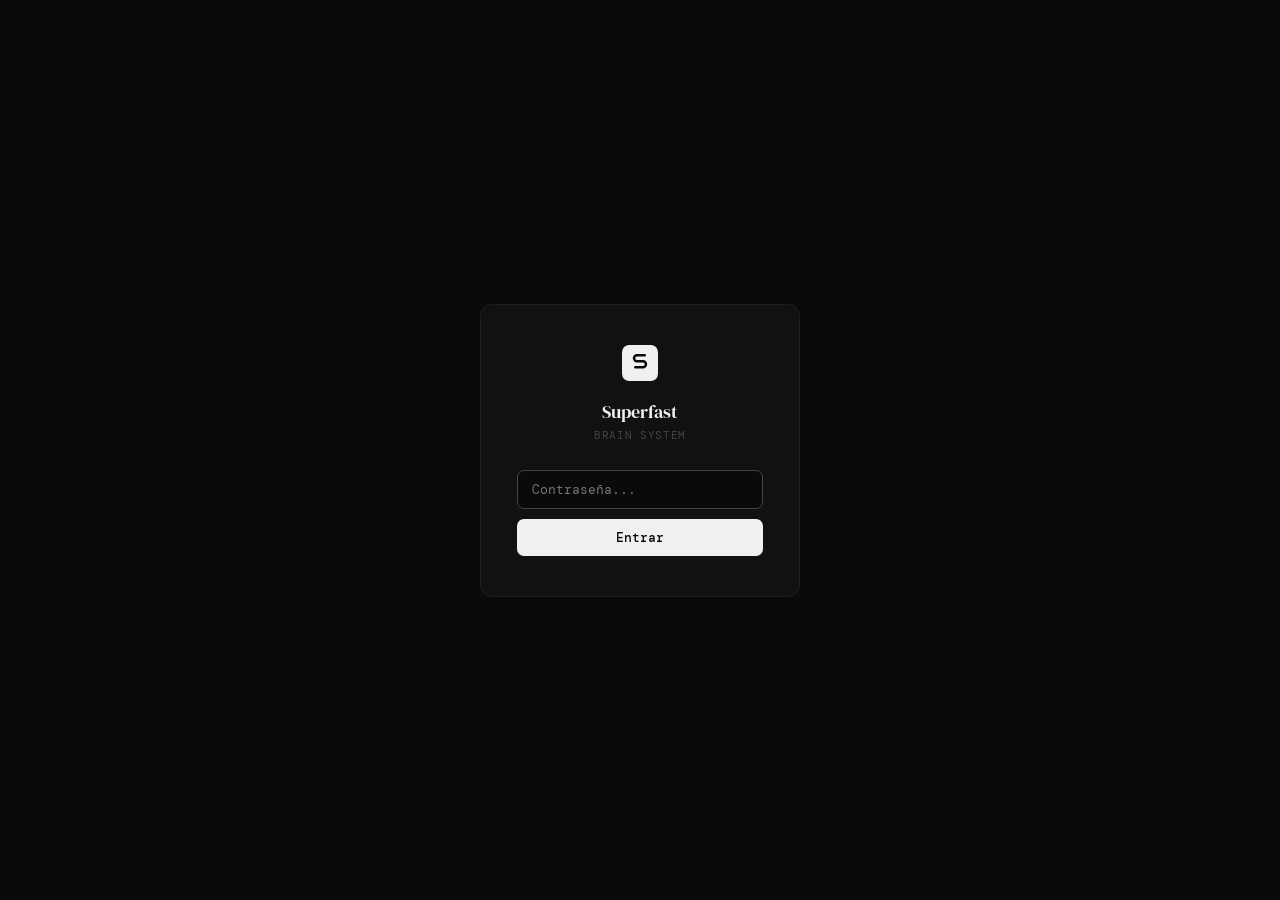
==== commit 4c54d0b1: "fix: reminders — error handling visible + renderReminders sync" ====
--- a/index.html
+++ b/index.html
@@ -1470,9 +1470,11 @@
     document.getElementById('reminder-modal').classList.remove('visible');
     reminderIndex = -1;
     renderHistory();
+    // Siempre refrescar el panel de recordatorios (estés en Stats o no)
+    renderReminders();
     if (document.getElementById('view-stats').classList.contains('active')) renderStats();
   } catch(err) {
-    alert('Error: ' + err.message);
+    alert('⚠ Error al guardar recordatorio:\n' + err.message);
     btn.disabled = false; btn.textContent = 'Guardar';
   }
 }
@@ -1482,18 +1484,22 @@
   btn.disabled = true;
   var n = notes[reminderIndex];
   try {
-    await fetch('/set-reminder', {
+    var res = await fetch('/set-reminder', {
       method: 'POST', headers: authHeaders(),
       body: JSON.stringify({ page_id: n.page_id, date: '' })
     });
+    if (res.status === 401) { doLogout(); return; }
+    var data = await res.json();
+    if (data.error) throw new Error(data.error);
     notes[reminderIndex].reminder_date = null;
     try { localStorage.setItem('sf_notes', JSON.stringify(notes)); } catch(e) {}
     document.getElementById('reminder-modal').classList.remove('visible');
     reminderIndex = -1;
     renderHistory();
+    renderReminders();
     if (document.getElementById('view-stats').classList.contains('active')) renderStats();
   } catch(err) {
-    alert('Error: ' + err.message);
+    alert('⚠ Error al quitar recordatorio:\n' + err.message);
   }
   btn.disabled = false;
 }
@@ -1505,6 +1511,13 @@
     var res = await fetch('/reminders', { method: 'GET', headers: authHeaders() });
     if (res.status === 401) { doLogout(); return; }
     var data = await res.json();
+
+    // Mostrar error explícito si Notion falla (ej: property "Reminder" no existe)
+    if (data.error) {
+      c.innerHTML = '<div style="font-size:11px;color:var(--red);padding:8px 12px;background:rgba(248,113,113,0.07);border:1px solid rgba(248,113,113,0.2);border-radius:6px;max-width:1080px;margin-bottom:20px">⚠ Error al cargar recordatorios: ' + esc(data.error) + '<br><span style="color:var(--text3);margin-top:4px;display:block">Verifica que la property <b style="color:var(--text2)">Reminder</b> exista en tu base de datos de Notion (tipo: Date, nombre exacto con R mayúscula).</span></div>';
+      return;
+    }
+
     var reminders = data.reminders || [];
     if (!reminders.length) { c.innerHTML = ''; return; }
     var html = '<div class="reminder-panel">' +
@@ -1525,23 +1538,27 @@
     html += '</div>';
     c.innerHTML = html;
   } catch(e) {
-    c.innerHTML = '';
+    c.innerHTML = '<div style="font-size:11px;color:var(--red);padding:8px 0">⚠ Error de red al cargar recordatorios: ' + esc(e.message) + '</div>';
   }
 }
 
 async function clearReminderById(pageId, btn) {
   btn.disabled = true;
   try {
-    await fetch('/set-reminder', {
+    var res = await fetch('/set-reminder', {
       method: 'POST', headers: authHeaders(),
       body: JSON.stringify({ page_id: pageId, date: '' })
     });
+    if (res.status === 401) { doLogout(); return; }
+    var data = await res.json();
+    if (data.error) throw new Error(data.error);
     // Update local notes array
     notes.forEach(function(n){ if (n.page_id === pageId) n.reminder_date = null; });
     try { localStorage.setItem('sf_notes', JSON.stringify(notes)); } catch(e) {}
     renderReminders();
     renderHistory();
   } catch(e) {
+    alert('⚠ Error al quitar recordatorio:\n' + e.message);
     btn.disabled = false;
   }
 }
